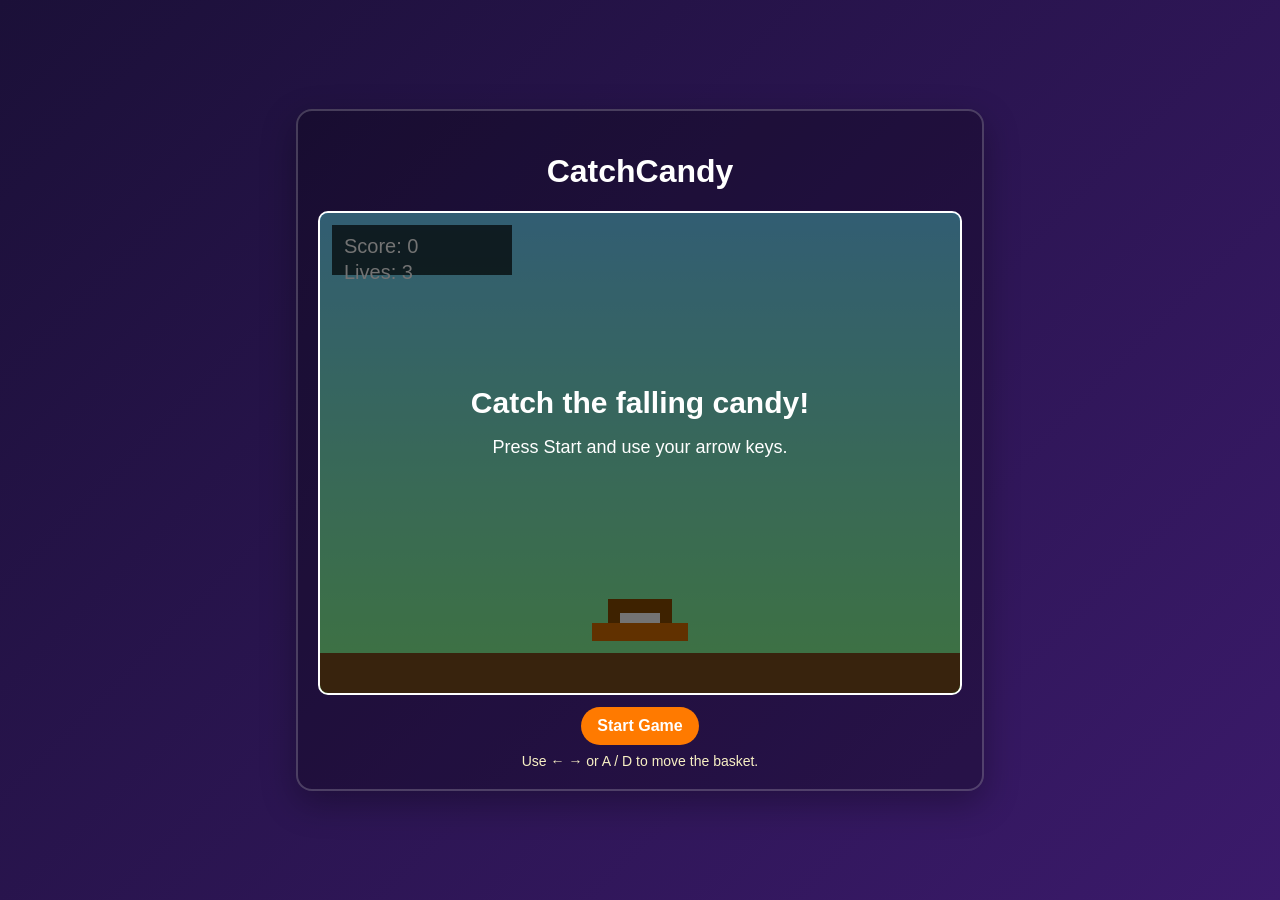
==== sift/CatchCandy/index.html @ 2d76afa0 "zgftn" ====
<!DOCTYPE html>
<html lang="en">
<head>
  <meta charset="UTF-8" />
  <meta name="viewport" content="width=device-width, initial-scale=1.0" />
  <title>CatchCandy</title>
  <style>
    :root {
      color-scheme: dark;
    }
    body {
      margin: 0;
      font-family: Arial, sans-serif;
      background: linear-gradient(135deg, #1b1038, #3b1a6b);
      color: white;
      display: flex;
      justify-content: center;
      align-items: center;
      min-height: 100vh;
    }
    .panel {
      background: rgba(0, 0, 0, 0.25);
      border: 2px solid rgba(255,255,255,0.2);
      border-radius: 16px;
      padding: 20px;
      box-shadow: 0 12px 35px rgba(0,0,0,0.3);
      text-align: center;
    }
    canvas {
      border: 2px solid white;
      border-radius: 10px;
      background: linear-gradient(to bottom, #6fd0ff, #8aff8f);
      display: block;
      margin: 0 auto 12px;
    }
    button {
      padding: 10px 16px;
      font-size: 16px;
      border: none;
      border-radius: 999px;
      background: #ff7a00;
      color: white;
      cursor: pointer;
      font-weight: bold;
    }
    .hint {
      margin-top: 8px;
      color: #f8f0c4;
      font-size: 14px;
    }
  </style>
</head>
<body>
  <div class="panel">
    <h1>CatchCandy</h1>
    <canvas id="game" width="640" height="480"></canvas>
    <button id="startBtn">Start Game</button>
    <div class="hint">Use ← → or A / D to move the basket.</div>
  </div>

  <script>
    const canvas = document.getElementById('game');
    const ctx = canvas.getContext('2d');
    const startBtn = document.getElementById('startBtn');

    const state = {
      running: false,
      score: 0,
      lives: 3,
      playerX: canvas.width / 2,
      playerSpeed: 360,
      candies: [],
      spawnTimer: 0,
      spawnInterval: 850,
      lastTime: 0,
      animationId: 0,
    };

    function resetGame() {
      state.running = true;
      state.score = 0;
      state.lives = 3;
      state.playerX = canvas.width / 2;
      state.candies = [];
      state.spawnTimer = 0;
      state.lastTime = 0;
    }

    function drawBackground() {
      ctx.clearRect(0, 0, canvas.width, canvas.height);
      const gradient = ctx.createLinearGradient(0, 0, 0, canvas.height);
      gradient.addColorStop(0, '#6fd0ff');
      gradient.addColorStop(1, '#8aff8f');
      ctx.fillStyle = gradient;
      ctx.fillRect(0, 0, canvas.width, canvas.height);

      ctx.fillStyle = '#7c4f1d';
      ctx.fillRect(0, canvas.height - 40, canvas.width, 40);
    }

    function drawPlayer() {
      const y = canvas.height - 70;
      ctx.fillStyle = '#d96c00';
      ctx.fillRect(state.playerX - 48, y, 96, 18);
      ctx.fillStyle = '#8b4c00';
      ctx.fillRect(state.playerX - 32, y - 24, 64, 24);
      ctx.fillStyle = '#ffffff';
      ctx.fillRect(state.playerX - 20, y - 10, 40, 10);
    }

    function drawCandies() {
      state.candies.forEach(c => {
        ctx.save();
        ctx.translate(c.x, c.y);
        if (c.type === 'red') {
          ctx.fillStyle = '#ff4d4d';
          ctx.fillRect(-12, -16, 24, 32);
          ctx.fillStyle = '#ffffff';
          ctx.fillRect(-8, -12, 16, 6);
        } else if (c.type === 'gold') {
          ctx.fillStyle = '#ffcd2a';
          ctx.beginPath();
          ctx.arc(0, 0, 14, 0, Math.PI * 2);
          ctx.fill();
        } else {
          ctx.fillStyle = '#5e7dff';
          ctx.beginPath();
          ctx.arc(0, 0, 13, 0, Math.PI * 2);
          ctx.fill();
        }
        ctx.restore();
      });
    }

    function drawUI() {
      ctx.fillStyle = 'rgba(0,0,0,0.7)';
      ctx.fillRect(12, 12, 180, 50);
      ctx.fillStyle = 'white';
      ctx.font = '20px Arial';
      ctx.fillText(`Score: ${state.score}`, 24, 40);
      ctx.fillText(`Lives: ${state.lives}`, 24, 66);
    }

    function drawOverlay() {
      if (!state.running) {
        ctx.fillStyle = 'rgba(0,0,0,0.55)';
        ctx.fillRect(0, 0, canvas.width, canvas.height);
        ctx.fillStyle = 'white';
        ctx.font = 'bold 30px Arial';
        ctx.textAlign = 'center';
        ctx.fillText('Catch the falling candy!', 320, 200);
        ctx.font = '18px Arial';
        ctx.fillText('Press Start and use your arrow keys.', 320, 240);
        ctx.textAlign = 'left';
      }
    }

    function update(delta) {
      if (!state.running) return;

      const left = keys['ArrowLeft'] || keys['a'] || keys['A'];
      const right = keys['ArrowRight'] || keys['d'] || keys['D'];
      if (left && !right) state.playerX -= state.playerSpeed * delta;
      if (right && !left) state.playerX += state.playerSpeed * delta;
      state.playerX = Math.max(60, Math.min(canvas.width - 60, state.playerX));

      state.spawnTimer += delta * 1000;
      if (state.spawnTimer >= state.spawnInterval) {
        state.spawnTimer = 0;
        state.candies.push({
          x: Math.random() * (canvas.width - 80) + 40,
          y: -20,
          speed: 180 + Math.random() * 140,
          type: ['red', 'gold', 'blue'][Math.floor(Math.random() * 3)],
        });
      }

      state.candies.forEach(c => {
        c.y += c.speed * delta;
      });

      const basketY = canvas.height - 70;
      state.candies = state.candies.filter(c => {
        if (c.y > canvas.height - 40) {
          state.lives -= 1;
          return false;
        }
        const caught = c.y + 16 >= basketY - 10 && c.y - 16 <= basketY + 8 && Math.abs(c.x - state.playerX) < 60;
        if (caught) {
          state.score += 10;
          return false;
        }
        return true;
      });

      if (state.lives <= 0) {
        state.running = false;
      }
    }

    function draw() {
      drawBackground();
      drawPlayer();
      drawCandies();
      drawUI();
      drawOverlay();
    }

    function loop(timestamp) {
      if (!state.lastTime) state.lastTime = timestamp;
      const delta = (timestamp - state.lastTime) / 1000;
      state.lastTime = timestamp;
      update(delta);
      draw();
      state.animationId = requestAnimationFrame(loop);
    }

    const keys = {};
    window.addEventListener('keydown', e => {
      keys[e.key] = true;
      if (e.key === 'ArrowLeft' || e.key === 'ArrowRight' || e.key === 'a' || e.key === 'A' || e.key === 'd' || e.key === 'D') {
        e.preventDefault();
      }
    });
    window.addEventListener('keyup', e => {
      keys[e.key] = false;
    });

    startBtn.addEventListener('click', () => {
      resetGame();
      draw();
    });

    draw();
    state.animationId = requestAnimationFrame(loop);
  </script>
</body>
</html>
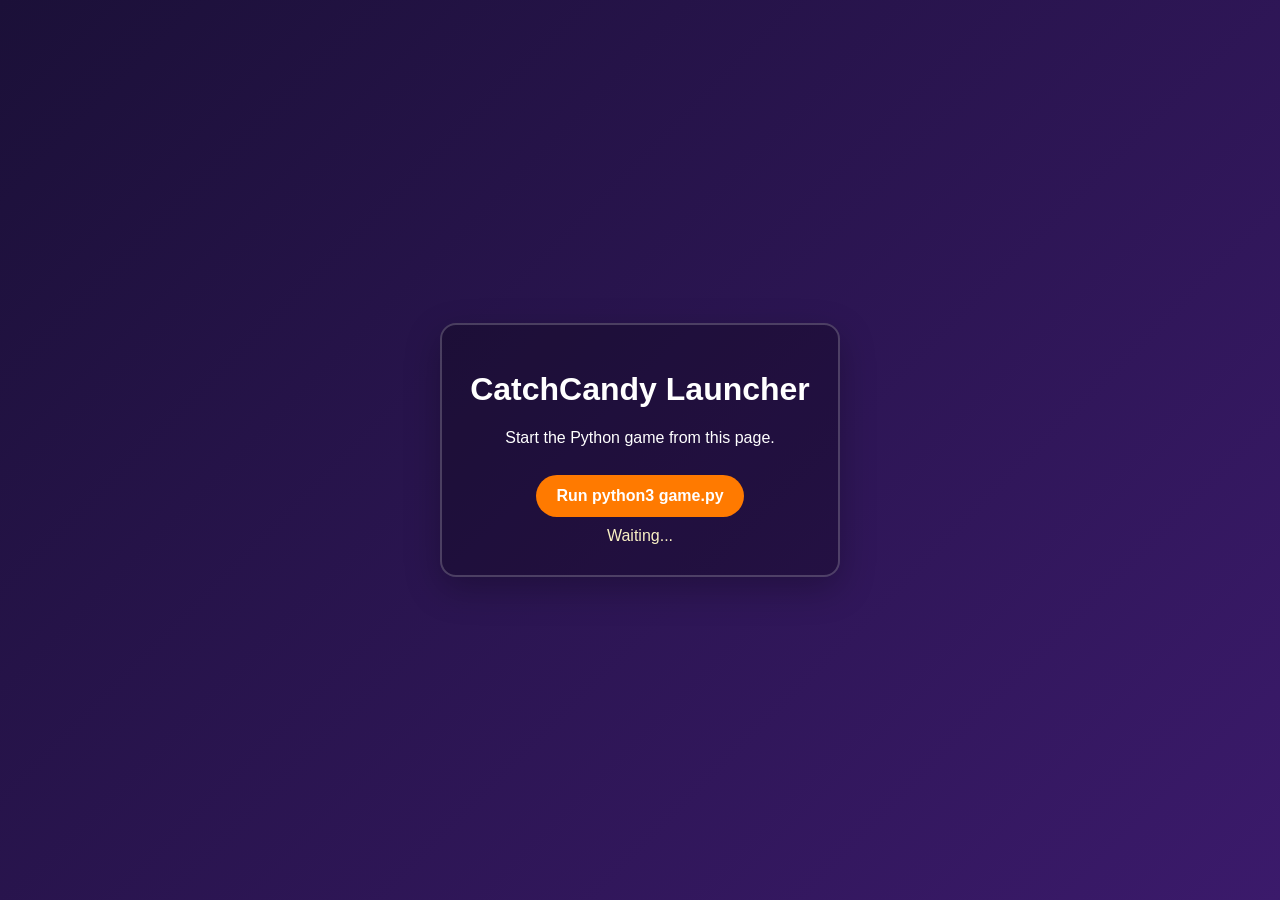
==== commit aa8ab1a8: "jjjj" ====
--- a/sift/CatchCandy/index.html
+++ b/sift/CatchCandy/index.html
@@ -3,11 +3,8 @@
 <head>
   <meta charset="UTF-8" />
   <meta name="viewport" content="width=device-width, initial-scale=1.0" />
-  <title>CatchCandy</title>
+  <title>Launch CatchCandy</title>
   <style>
-    :root {
-      color-scheme: dark;
-    }
     body {
       margin: 0;
       font-family: Arial, sans-serif;
@@ -19,22 +16,15 @@
       min-height: 100vh;
     }
     .panel {
-      background: rgba(0, 0, 0, 0.25);
+      background: rgba(0,0,0,0.25);
       border: 2px solid rgba(255,255,255,0.2);
       border-radius: 16px;
-      padding: 20px;
-      box-shadow: 0 12px 35px rgba(0,0,0,0.3);
+      padding: 24px 28px;
       text-align: center;
-    }
-    canvas {
-      border: 2px solid white;
-      border-radius: 10px;
-      background: linear-gradient(to bottom, #6fd0ff, #8aff8f);
-      display: block;
-      margin: 0 auto 12px;
+      box-shadow: 0 12px 35px rgba(0,0,0,0.25);
     }
     button {
-      padding: 10px 16px;
+      padding: 12px 20px;
       font-size: 16px;
       border: none;
       border-radius: 999px;
@@ -42,197 +32,39 @@
       color: white;
       cursor: pointer;
       font-weight: bold;
+      margin-top: 12px;
     }
-    .hint {
-      margin-top: 8px;
+    .status {
+      margin-top: 10px;
       color: #f8f0c4;
-      font-size: 14px;
+      min-height: 24px;
     }
   </style>
 </head>
 <body>
   <div class="panel">
-    <h1>CatchCandy</h1>
-    <canvas id="game" width="640" height="480"></canvas>
-    <button id="startBtn">Start Game</button>
-    <div class="hint">Use ← → or A / D to move the basket.</div>
+    <h1>CatchCandy Launcher</h1>
+    <p>Start the Python game from this page.</p>
+    <button onclick="launchGame()">Run python3 game.py</button>
+    <div id="status" class="status">Waiting...</div>
   </div>
 
   <script>
-    const canvas = document.getElementById('game');
-    const ctx = canvas.getContext('2d');
-    const startBtn = document.getElementById('startBtn');
-
-    const state = {
-      running: false,
-      score: 0,
-      lives: 3,
-      playerX: canvas.width / 2,
-      playerSpeed: 360,
-      candies: [],
-      spawnTimer: 0,
-      spawnInterval: 850,
-      lastTime: 0,
-      animationId: 0,
-    };
-
-    function resetGame() {
-      state.running = true;
-      state.score = 0;
-      state.lives = 3;
-      state.playerX = canvas.width / 2;
-      state.candies = [];
-      state.spawnTimer = 0;
-      state.lastTime = 0;
-    }
-
-    function drawBackground() {
-      ctx.clearRect(0, 0, canvas.width, canvas.height);
-      const gradient = ctx.createLinearGradient(0, 0, 0, canvas.height);
-      gradient.addColorStop(0, '#6fd0ff');
-      gradient.addColorStop(1, '#8aff8f');
-      ctx.fillStyle = gradient;
-      ctx.fillRect(0, 0, canvas.width, canvas.height);
-
-      ctx.fillStyle = '#7c4f1d';
-      ctx.fillRect(0, canvas.height - 40, canvas.width, 40);
-    }
-
-    function drawPlayer() {
-      const y = canvas.height - 70;
-      ctx.fillStyle = '#d96c00';
-      ctx.fillRect(state.playerX - 48, y, 96, 18);
-      ctx.fillStyle = '#8b4c00';
-      ctx.fillRect(state.playerX - 32, y - 24, 64, 24);
-      ctx.fillStyle = '#ffffff';
-      ctx.fillRect(state.playerX - 20, y - 10, 40, 10);
-    }
-
-    function drawCandies() {
-      state.candies.forEach(c => {
-        ctx.save();
-        ctx.translate(c.x, c.y);
-        if (c.type === 'red') {
-          ctx.fillStyle = '#ff4d4d';
-          ctx.fillRect(-12, -16, 24, 32);
-          ctx.fillStyle = '#ffffff';
-          ctx.fillRect(-8, -12, 16, 6);
-        } else if (c.type === 'gold') {
-          ctx.fillStyle = '#ffcd2a';
-          ctx.beginPath();
-          ctx.arc(0, 0, 14, 0, Math.PI * 2);
-          ctx.fill();
+    async function launchGame() {
+      const status = document.getElementById('status');
+      status.textContent = 'Starting game...';
+      try {
+        const response = await fetch('/run-game');
+        const data = await response.json();
+        if (data.status === 'started') {
+          status.textContent = 'Game started successfully.';
         } else {
-          ctx.fillStyle = '#5e7dff';
-          ctx.beginPath();
-          ctx.arc(0, 0, 13, 0, Math.PI * 2);
-          ctx.fill();
+          status.textContent = 'Could not start the game.';
         }
-        ctx.restore();
-      });
-    }
-
-    function drawUI() {
-      ctx.fillStyle = 'rgba(0,0,0,0.7)';
-      ctx.fillRect(12, 12, 180, 50);
-      ctx.fillStyle = 'white';
-      ctx.font = '20px Arial';
-      ctx.fillText(`Score: ${state.score}`, 24, 40);
-      ctx.fillText(`Lives: ${state.lives}`, 24, 66);
-    }
-
-    function drawOverlay() {
-      if (!state.running) {
-        ctx.fillStyle = 'rgba(0,0,0,0.55)';
-        ctx.fillRect(0, 0, canvas.width, canvas.height);
-        ctx.fillStyle = 'white';
-        ctx.font = 'bold 30px Arial';
-        ctx.textAlign = 'center';
-        ctx.fillText('Catch the falling candy!', 320, 200);
-        ctx.font = '18px Arial';
-        ctx.fillText('Press Start and use your arrow keys.', 320, 240);
-        ctx.textAlign = 'left';
+      } catch (err) {
+        status.textContent = 'Error: make sure the launcher server is running.';
       }
     }
-
-    function update(delta) {
-      if (!state.running) return;
-
-      const left = keys['ArrowLeft'] || keys['a'] || keys['A'];
-      const right = keys['ArrowRight'] || keys['d'] || keys['D'];
-      if (left && !right) state.playerX -= state.playerSpeed * delta;
-      if (right && !left) state.playerX += state.playerSpeed * delta;
-      state.playerX = Math.max(60, Math.min(canvas.width - 60, state.playerX));
-
-      state.spawnTimer += delta * 1000;
-      if (state.spawnTimer >= state.spawnInterval) {
-        state.spawnTimer = 0;
-        state.candies.push({
-          x: Math.random() * (canvas.width - 80) + 40,
-          y: -20,
-          speed: 180 + Math.random() * 140,
-          type: ['red', 'gold', 'blue'][Math.floor(Math.random() * 3)],
-        });
-      }
-
-      state.candies.forEach(c => {
-        c.y += c.speed * delta;
-      });
-
-      const basketY = canvas.height - 70;
-      state.candies = state.candies.filter(c => {
-        if (c.y > canvas.height - 40) {
-          state.lives -= 1;
-          return false;
-        }
-        const caught = c.y + 16 >= basketY - 10 && c.y - 16 <= basketY + 8 && Math.abs(c.x - state.playerX) < 60;
-        if (caught) {
-          state.score += 10;
-          return false;
-        }
-        return true;
-      });
-
-      if (state.lives <= 0) {
-        state.running = false;
-      }
-    }
-
-    function draw() {
-      drawBackground();
-      drawPlayer();
-      drawCandies();
-      drawUI();
-      drawOverlay();
-    }
-
-    function loop(timestamp) {
-      if (!state.lastTime) state.lastTime = timestamp;
-      const delta = (timestamp - state.lastTime) / 1000;
-      state.lastTime = timestamp;
-      update(delta);
-      draw();
-      state.animationId = requestAnimationFrame(loop);
-    }
-
-    const keys = {};
-    window.addEventListener('keydown', e => {
-      keys[e.key] = true;
-      if (e.key === 'ArrowLeft' || e.key === 'ArrowRight' || e.key === 'a' || e.key === 'A' || e.key === 'd' || e.key === 'D') {
-        e.preventDefault();
-      }
-    });
-    window.addEventListener('keyup', e => {
-      keys[e.key] = false;
-    });
-
-    startBtn.addEventListener('click', () => {
-      resetGame();
-      draw();
-    });
-
-    draw();
-    state.animationId = requestAnimationFrame(loop);
   </script>
 </body>
 </html>
